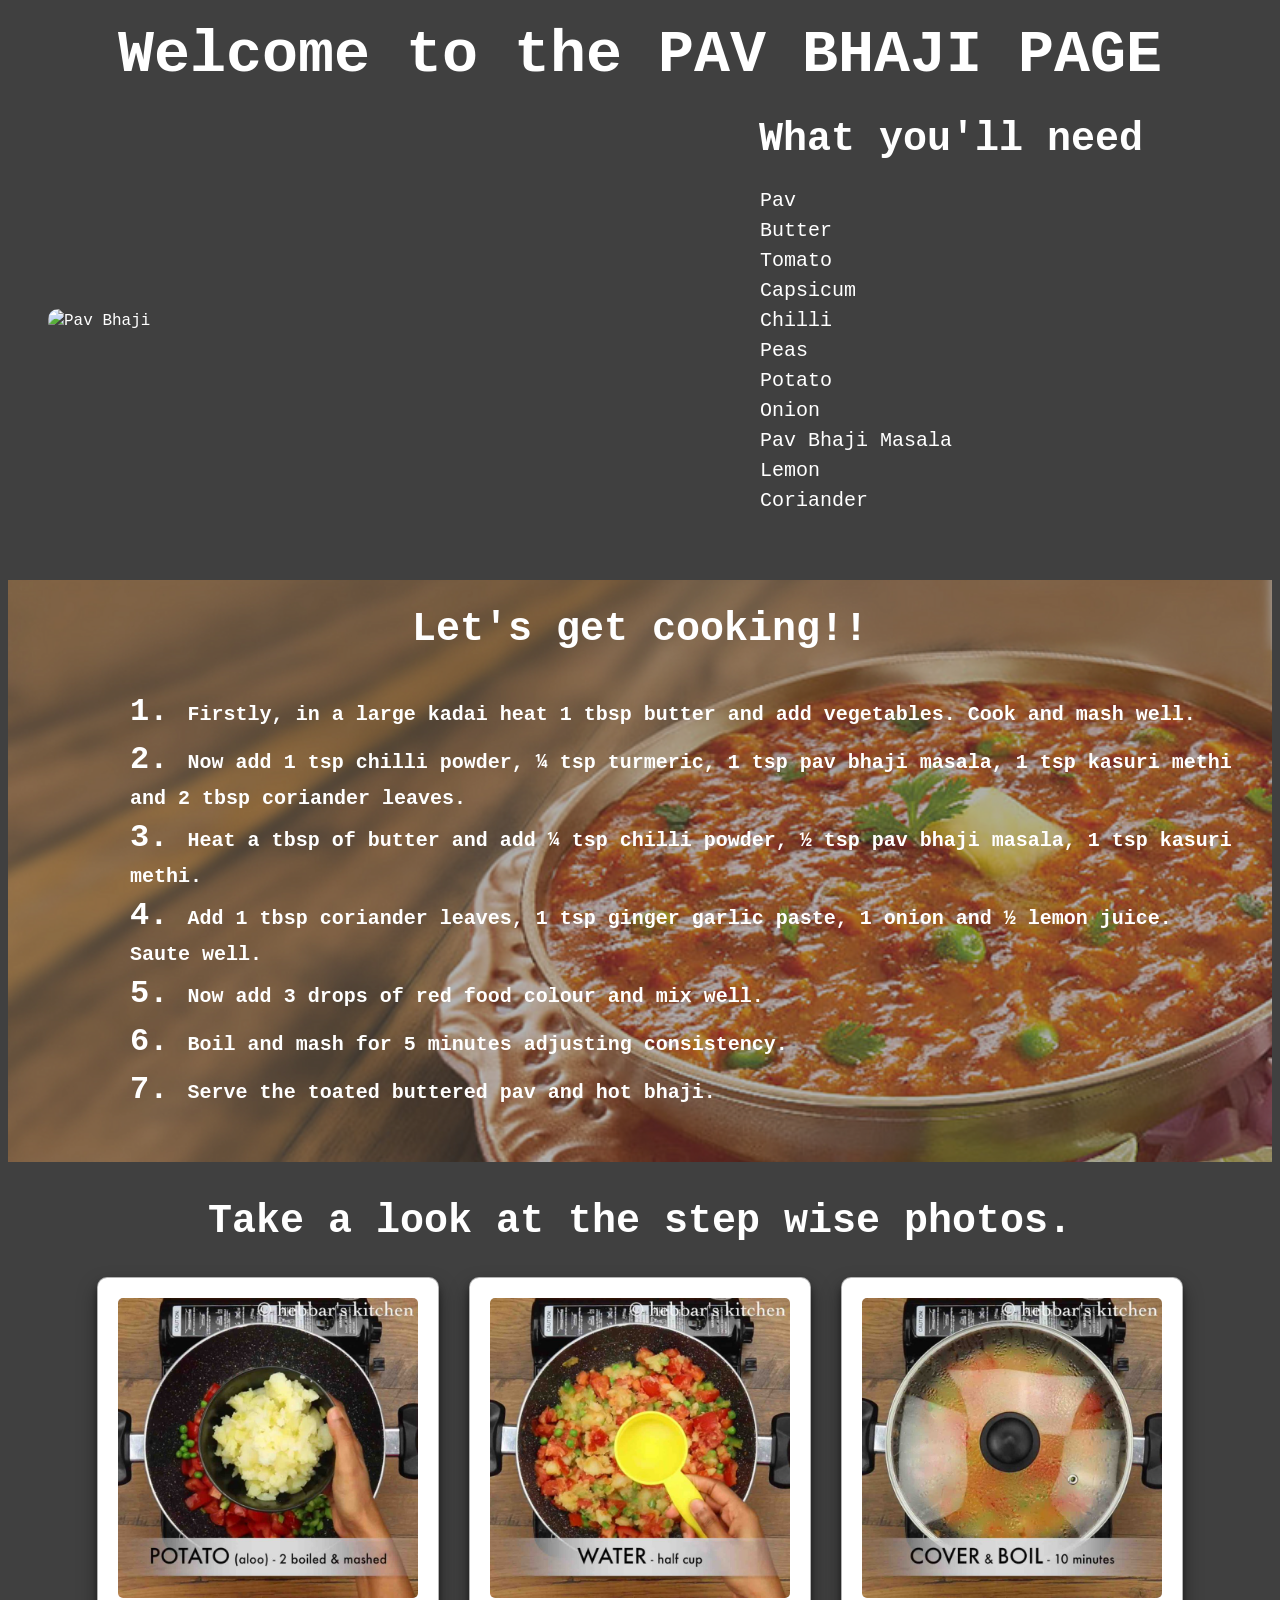
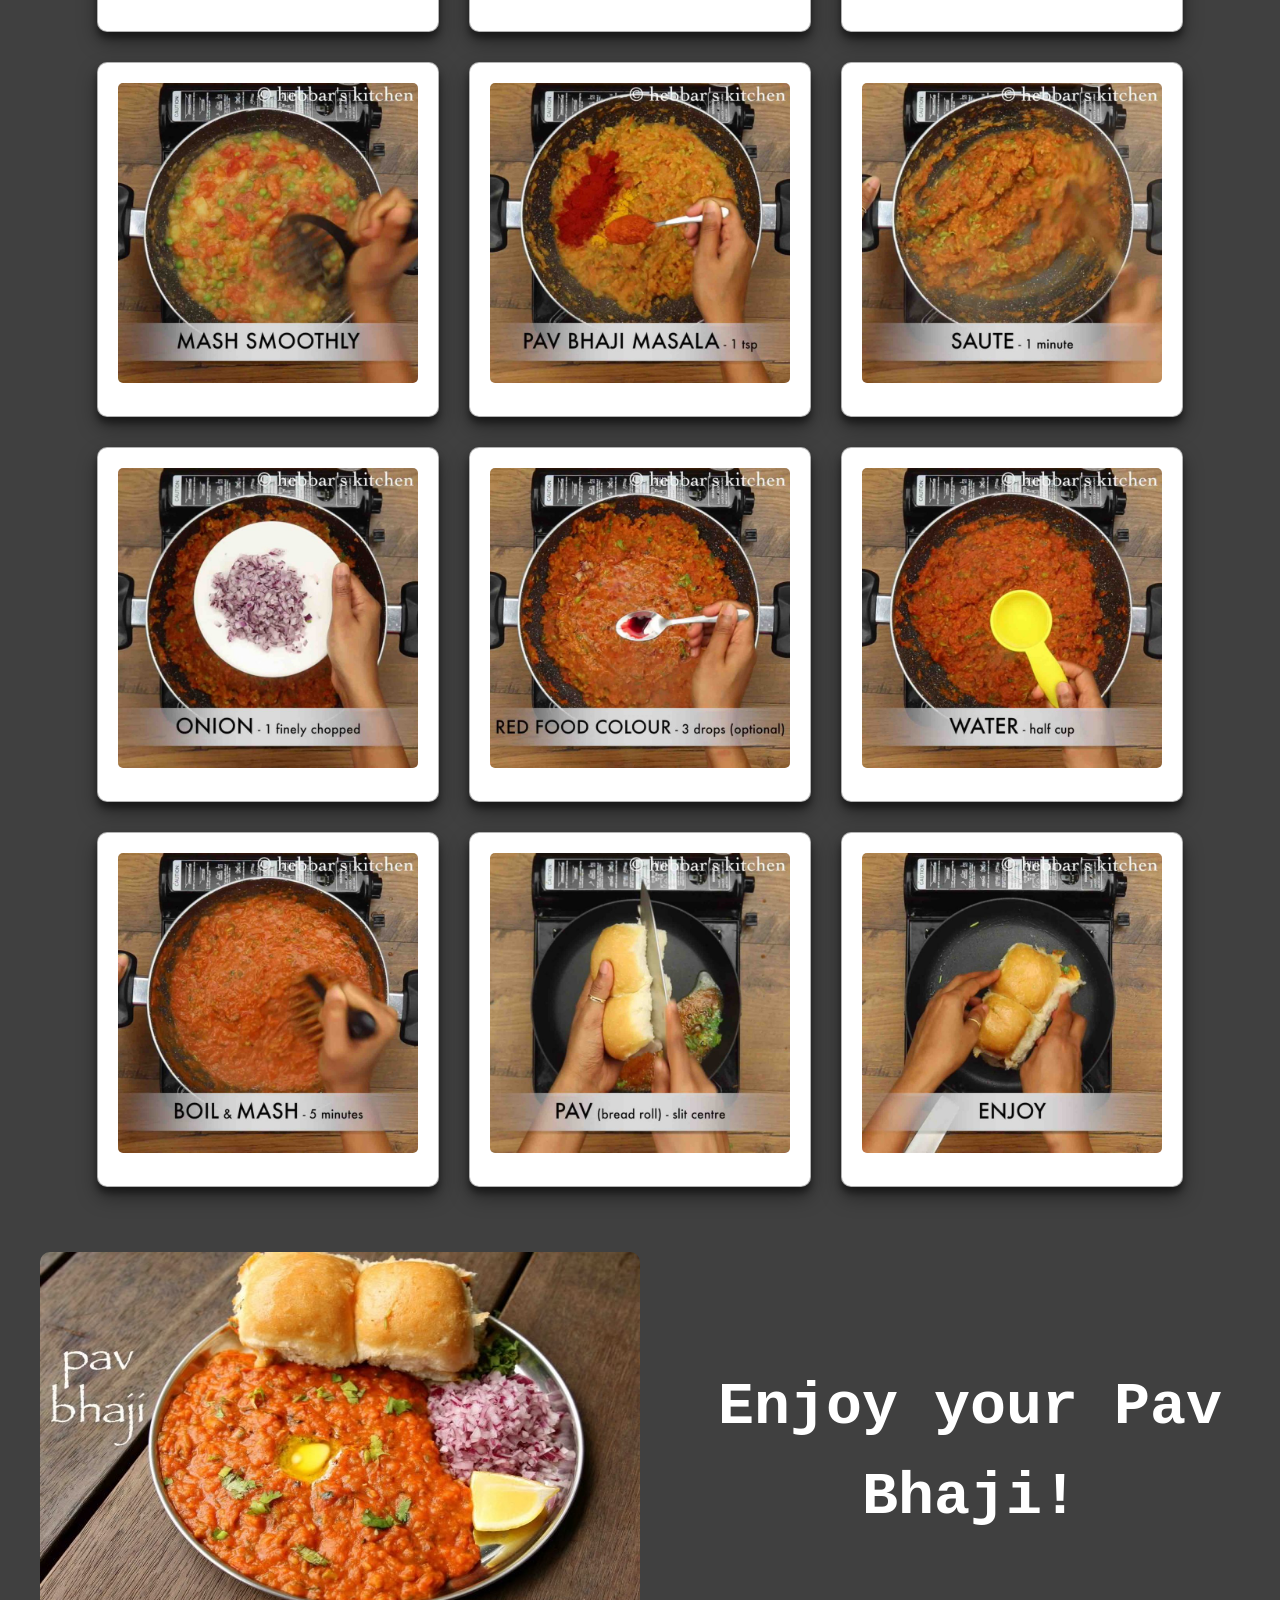
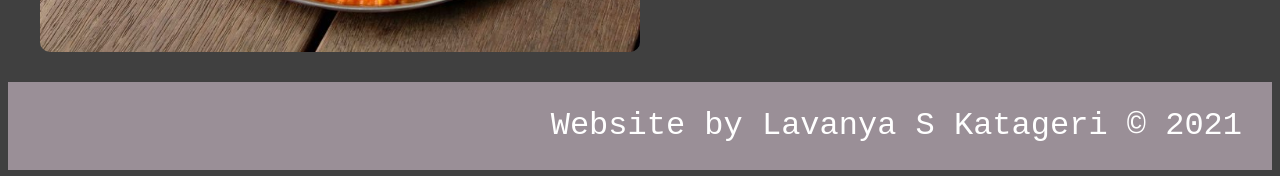
==== index.html @ 5d57452d "edited" ====
<!DOCTYPE html>
<html>

<head>
<meta charset="UTF-8">
<title> The Pav Bhaji Website </title>
<link rel="stylesheet" href="style.css">
</head>

<body>

<h1> Welcome to the PAV BHAJI PAGE</h1>
<div class=" container grid">

	<div class="image">
		<img src="https://www.cookingwithsiddhi.com/wp-content/uploads/2019/11/pav-bhaji-750x500.jpeg" alt="Pav Bhaji" height="400px" width="600px">
	</div>

	<div class="ingredients">
		<h2> What you'll need</h2>
		<ul>
			<li> Pav </li>
			<li> Butter  </li>
			<li> Tomato </li>
			<li> Capsicum </li>
			<li> Chilli </li>
			<li> Peas </li>
			<li> Potato </li>
			<li> Onion </li>
			<li> Pav Bhaji Masala </li>
			<li> Lemon </li>
			<li> Coriander </li>
		</ul>
	</div>
</div>
<br>
<br>
<div class="recipe-wrap">
	<div class="recipe-content">
		<h2> Let's get cooking!!</h2>
		<ul>
			<li><span> 1. </span> Firstly, in a large kadai heat 1 tbsp butter and add vegetables. Cook and mash well.</li>
			<li><span> 2. </span> Now add 1 tsp chilli powder, ¼ tsp turmeric, 1 tsp pav bhaji masala, 1 tsp kasuri methi and 2 tbsp coriander leaves.</li>
			<li><span> 3. </span> Heat a tbsp of butter and add ¼ tsp chilli powder, ½ tsp pav bhaji masala, 1 tsp kasuri methi.</li>
			<li><span> 4. </span> Add 1 tbsp coriander leaves, 1 tsp ginger garlic paste, 1 onion and ½ lemon juice. Saute well.</li>
			<li><span> 5. </span> Now add 3 drops of red food colour and mix well.</li>
			<li><span> 6. </span> Boil and mash for 5 minutes adjusting consistency.</li>
			<li><span> 7. </span> Serve the toated buttered pav and hot bhaji.</li>
		</ul>
	</div>
</div>

<div class="photos">
	<h2> Take a look at the step wise photos.</h2>
	<div class="container flex">
		<div class="card">
			<img src="images/1.jpeg" alt="">
		</div>
		<div class="card">
			<img src="images/2.jpeg" alt="">
		</div>    
		<div class="card">
			<img src="images/3.jpeg" alt="">
		</div>
		<div class="card">
			<img src="images/4.jpeg" alt="">
		</div>
		<div class="card">
			<img src="images/5.jpeg" alt="">
		</div>
		<div class="card">
			<img src="images/6.jpeg" alt="">
		</div>
		<div class="card">
			<img src="images/7.jpeg" alt="">
		</div>
		<div class="card">
			<img src="images/8.jpeg" alt="">
		</div>
		<div class="card">
			<img src="images/9.jpeg" alt="">
		</div>
		<div class="card">
			<img src="images/10.jpeg" alt="">
		</div>
		<div class="card">
			<img src="images/11.jpeg" alt="">
		</div>
		<div class="card">
			<img src="images/12.jpeg" alt="">
		</div>
	</div>
</div>

<div class="enjoy container grid">
	<img src="images/13.jpeg" alt="Pav Bhaji" height="400px" width="600px">
	<h1> Enjoy your Pav Bhaji!</h1>
</div>

<footer>
	<h2> Website by <span class="name"> Lavanya S Katageri &copy; 2021</span></h2>
</footer>

</body>

</html>
---- style.css ----
body {
    line-height: 1.5;
    font-family: 'Courier Prime', monospace;
    background-color: #404040;
    color: white;
}

h1{
    font-size:60px;
    font-weight:bold;
    text-align:center;
    margin:10px;
}

h2{
    font-size:40px;
    font-weight:bold;
    text-align:center;
    margin:10px;
    margin-top:0;
}

ul{
    list-style-type:none;
}

ul li{
    text-align:left;
    padding-left:50px;
    font-size:20px;
}

img{
    border-radius:10px;
    transition-duration:1s;
}

img:hover{
    transform:scale(1.1);
}

.container {
    max-width: 1200px;
    margin: 0 auto;
    padding: 0 40px;
}

.flex {
    display: flex;
    justify-content: center;
    align-items: center;
    height: 100%;
}

.grid {
    display: grid;
    grid-template-columns: repeat(2,1fr);
    gap: 60px;
    justify-content: space-between;
    align-items: center;
    height: 100%;
}

.card {
    background-color: #fff;
    color: #333;
    border: rgba(0, 0, 0, 0.3) solid 1px;
    border-radius: 10px;
    box-shadow: 0 10px 20px rgba(0,0,0,0.4), 0 6px 6px rgba(0,0,0,0.4);
    padding: 20px;
    margin: 5px;
}

.photos .flex {
    flex-wrap: wrap;
}

.photos .card {
    margin: 15px;
}

.photos .card img, .content .card img {
    border-radius: 5px;
    width: 300px;
    margin-bottom: 5px;
}

.recipe-wrap {
    position: relative;
    padding: 20px;
}
  
.recipe-wrap:before {
    content: ' ';
    display: block;
    position: absolute;
    left: 0;
    top: 0;
    width: 100%;
    height: 100%;
    opacity: 0.6;
    background-image: url('images/Mumbai_Pav_Bhaji_Masala.png');
    background-repeat: no-repeat;
    background-position: 50% 0;
    background-size: cover;
}
  
.recipe-content {
    position: relative;
    font-size: 28px;
    font-weight: bold;
    max-width: 1200px;
    margin: 0 auto;
}

.recipe-content span {
    font-size: 32px;
}

.photos, .enjoy {
    padding: 20px;
    margin: 10px auto;
}

.image {
    animation: slideInFromLeft 1s ease-in;
}

.ingredients {
    animation: slideInFromRight 1s ease-in;
}

footer {
    background-color: #9A8F97;
}

footer h2{
    font-size: 32px;
    font-weight: normal;
    padding: 20px;
    text-decoration: none;
    text-align: end;
}

@keyframes slideInFromLeft {
    0% {
      transform: translateX(-100%);
    }
  
    100% {
      transform: translateX(0);
    }
}
  
@keyframes slideInFromRight {
    0% {
      transform: translateX(100%);
    }
  
    100% {
      transform: translateX(0);
    }
}
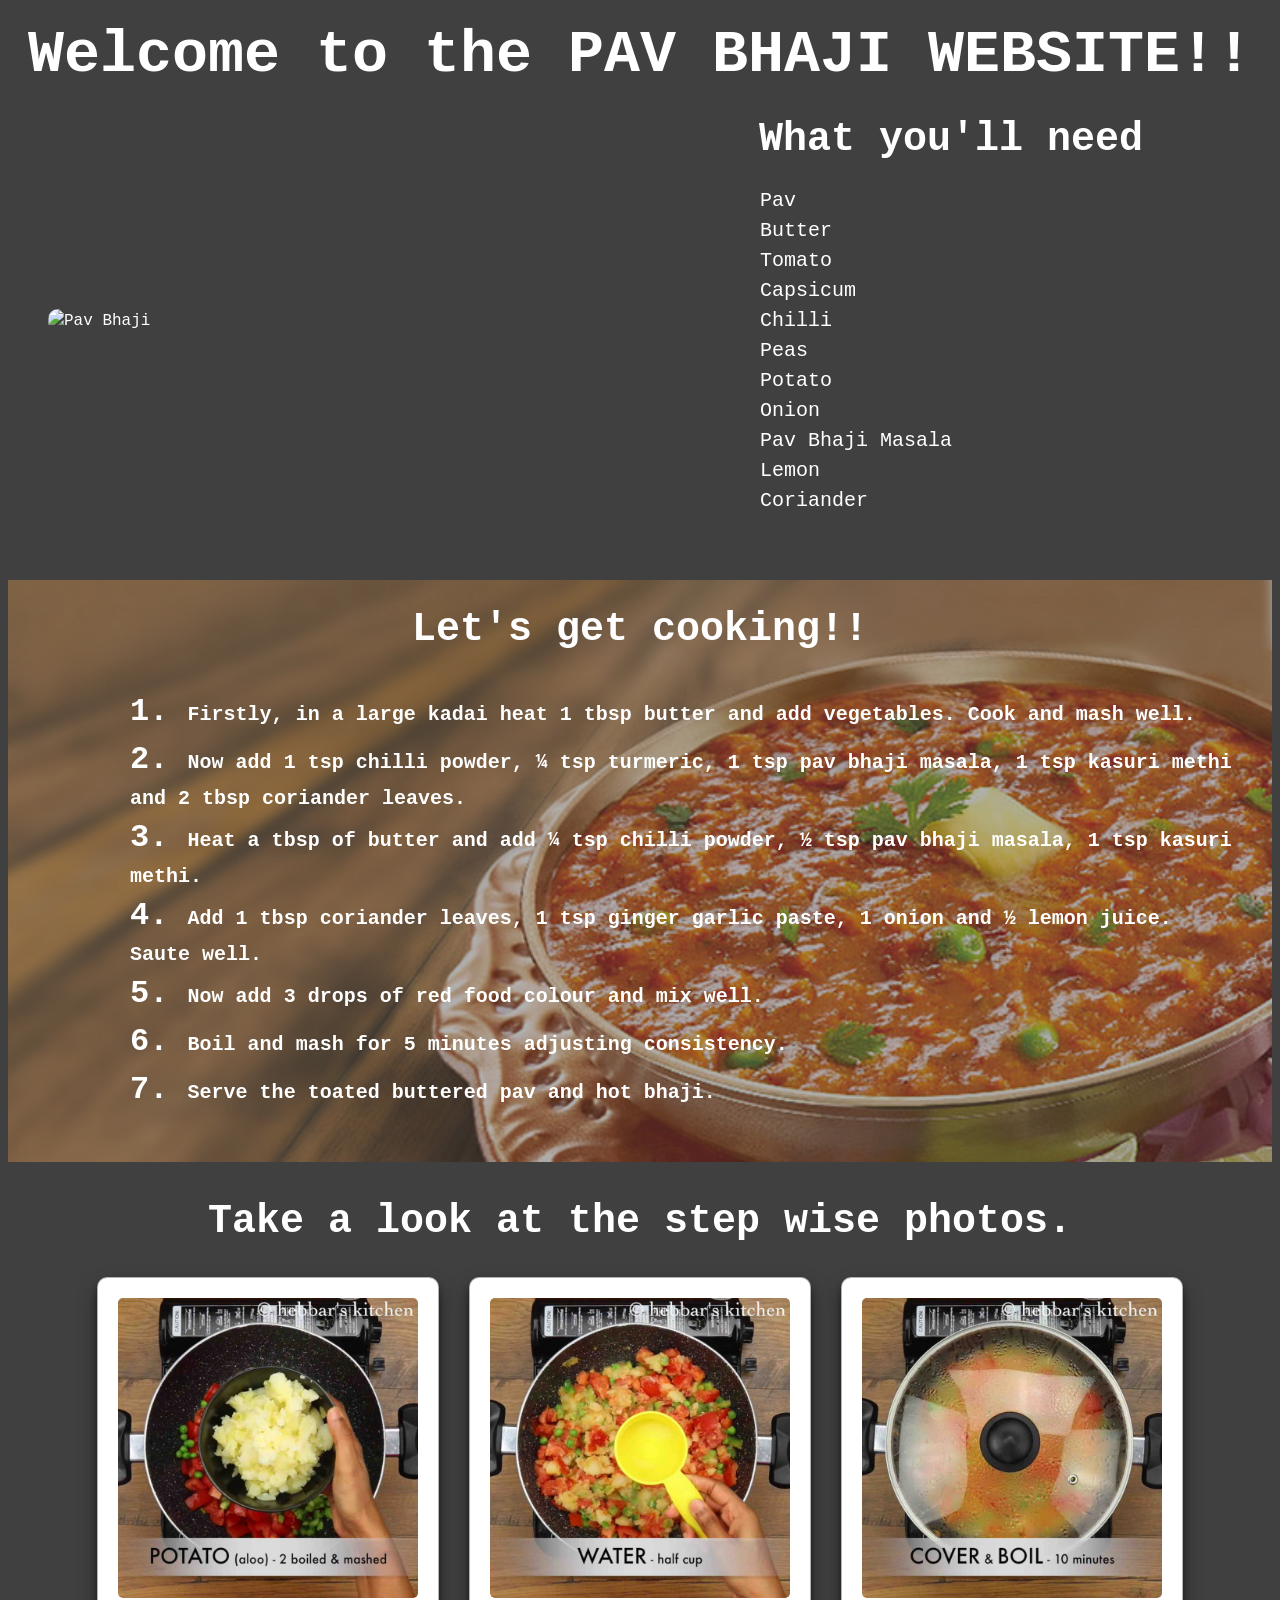
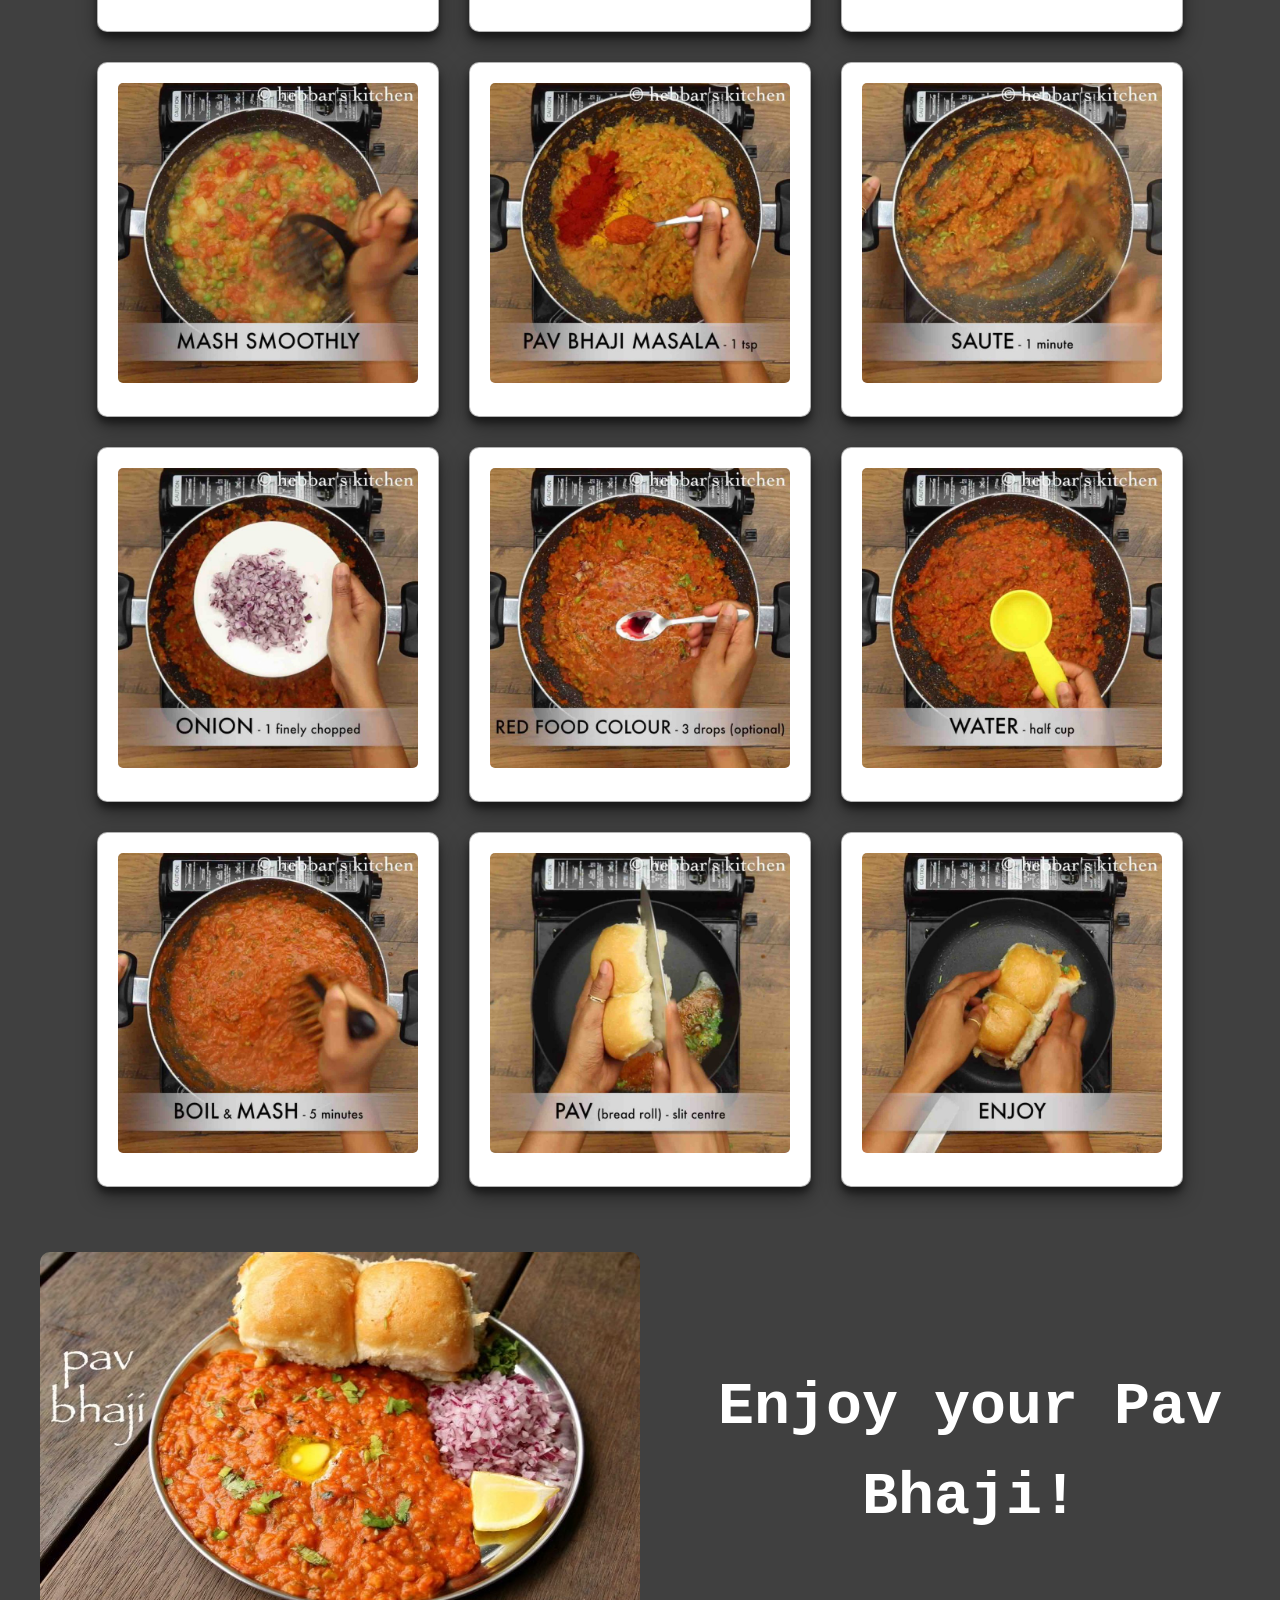
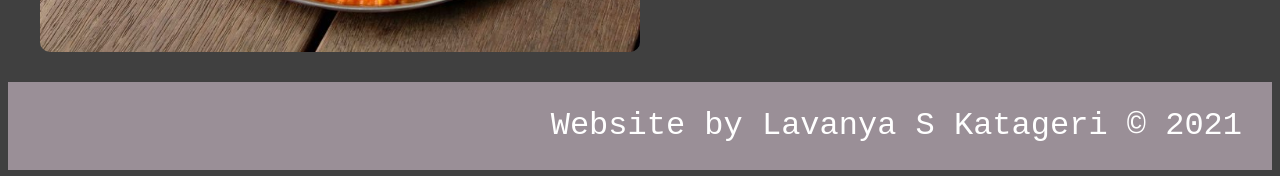
==== commit a8045b8c: "Update index.html" ====
--- a/index.html
+++ b/index.html
@@ -9,7 +9,7 @@
 
 <body>
 
-<h1> Welcome to the PAV BHAJI PAGE</h1>
+<h1> Welcome to the PAV BHAJI WEBSITE!!</h1>
 <div class=" container grid">
 
 	<div class="image">
@@ -103,4 +103,4 @@
 
 </body>
 
-</html>+</html>
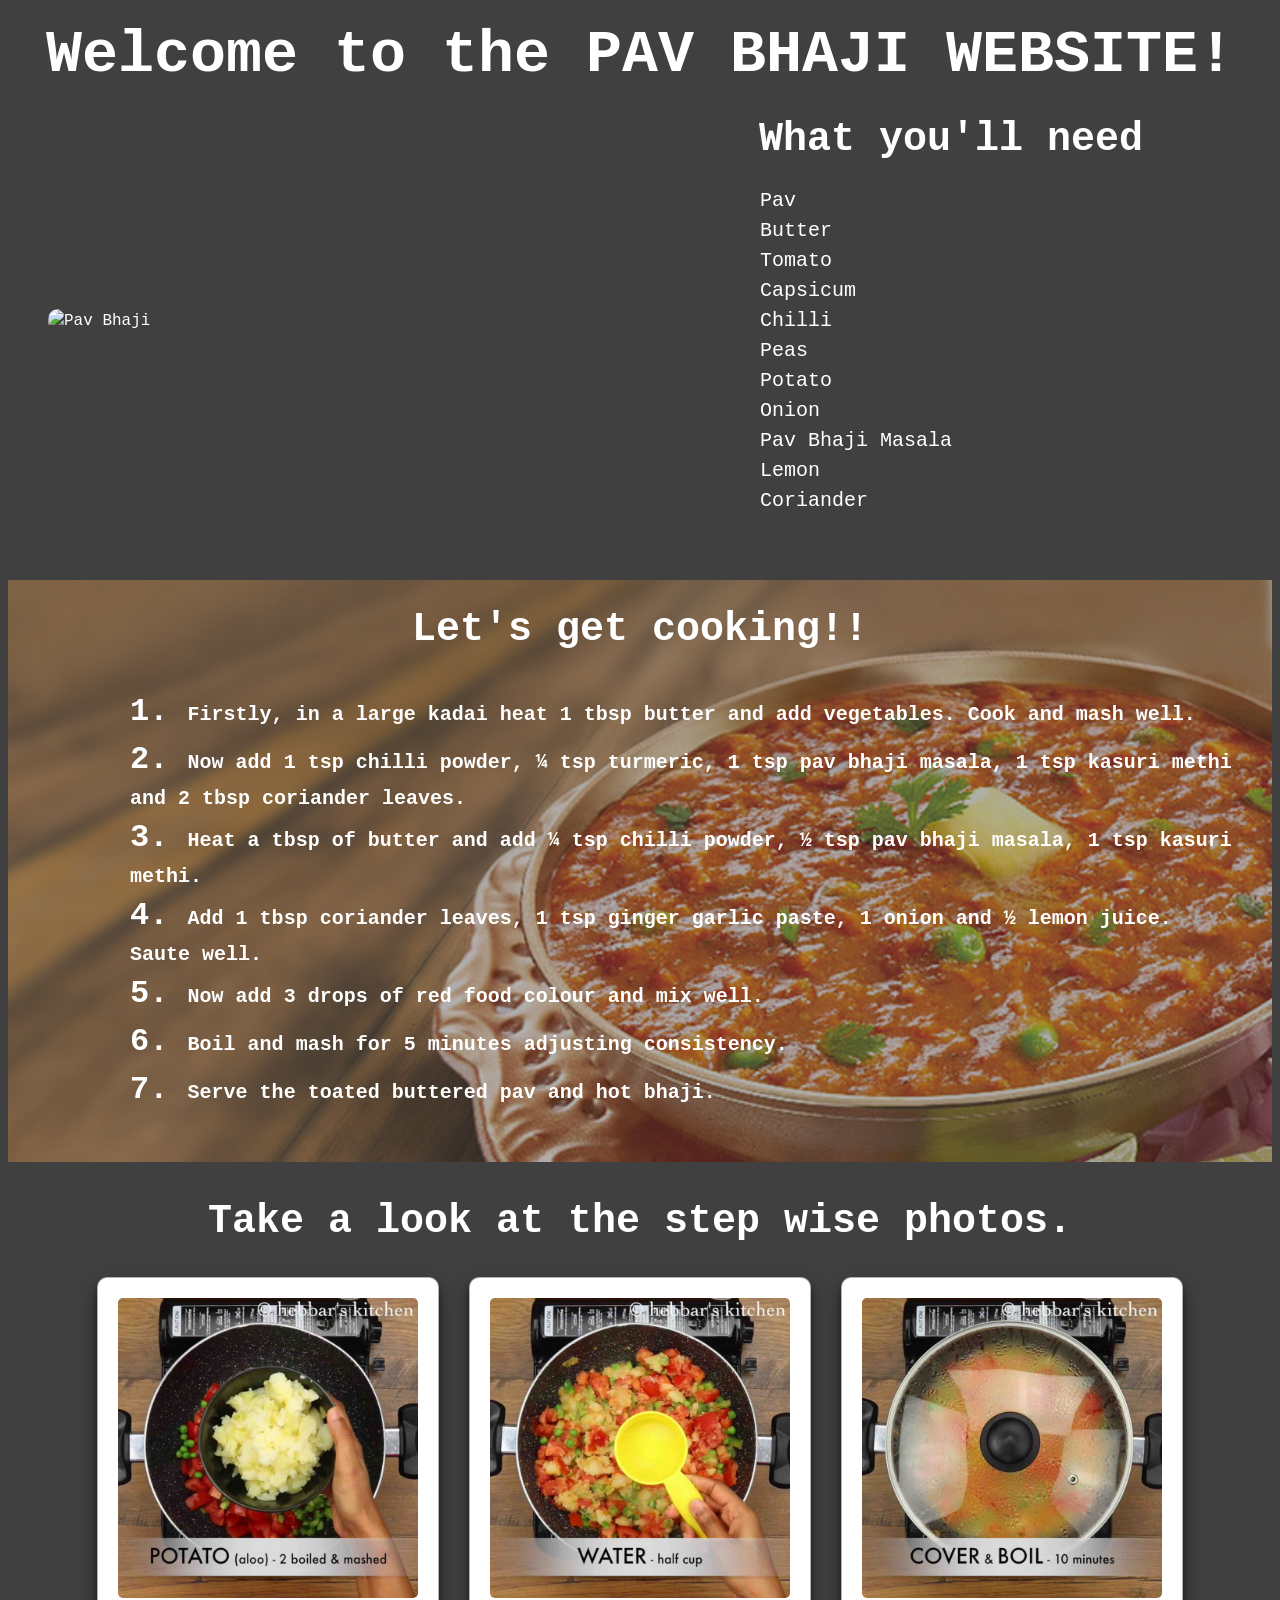
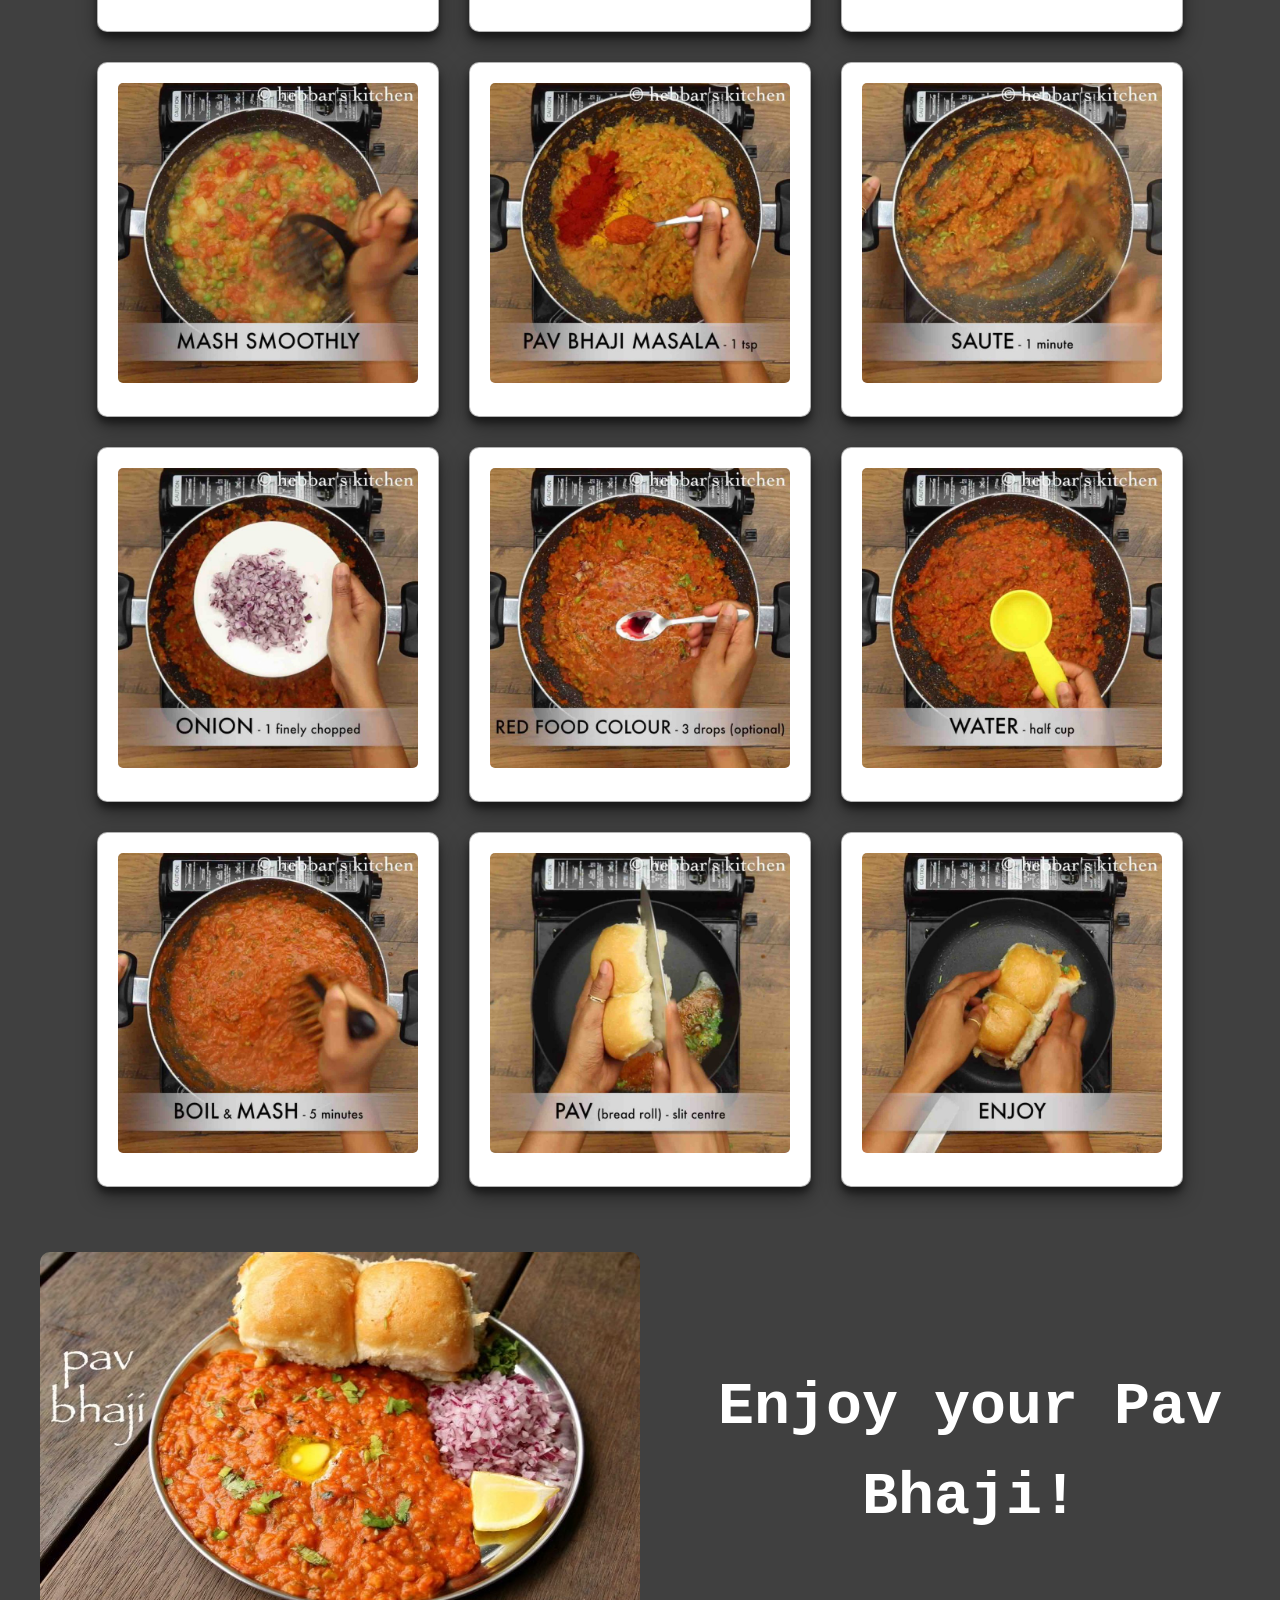
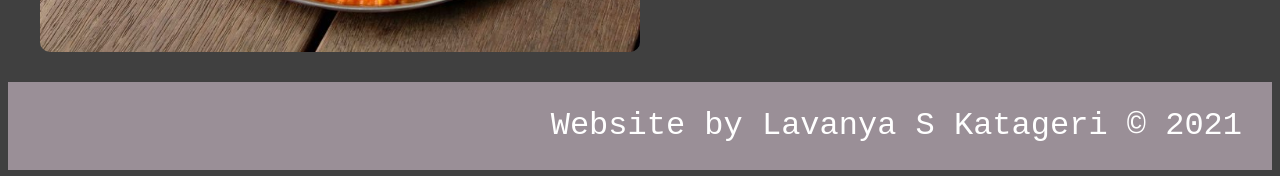
==== commit 0a785455: "Update index.html" ====
--- a/index.html
+++ b/index.html
@@ -9,7 +9,7 @@
 
 <body>
 
-<h1> Welcome to the PAV BHAJI WEBSITE!!</h1>
+<h1> Welcome to the PAV BHAJI WEBSITE!</h1>
 <div class=" container grid">
 
 	<div class="image">
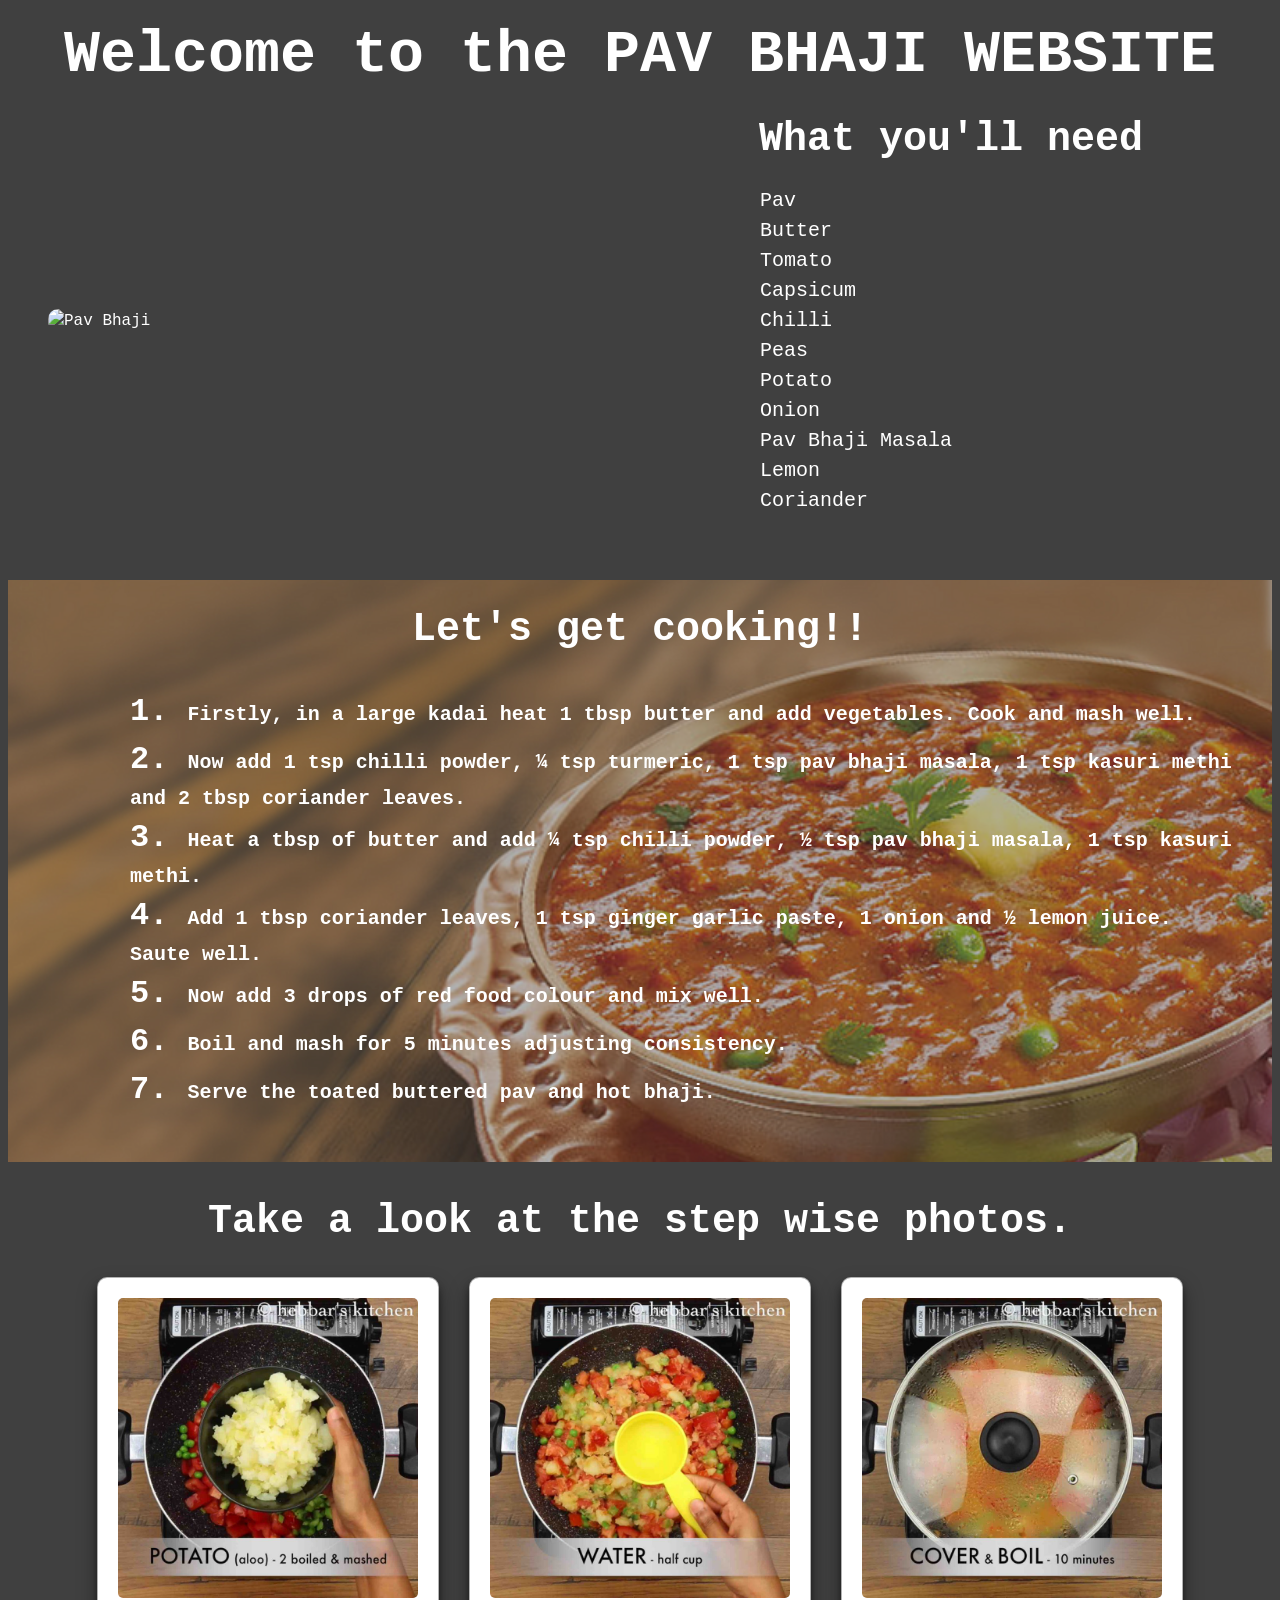
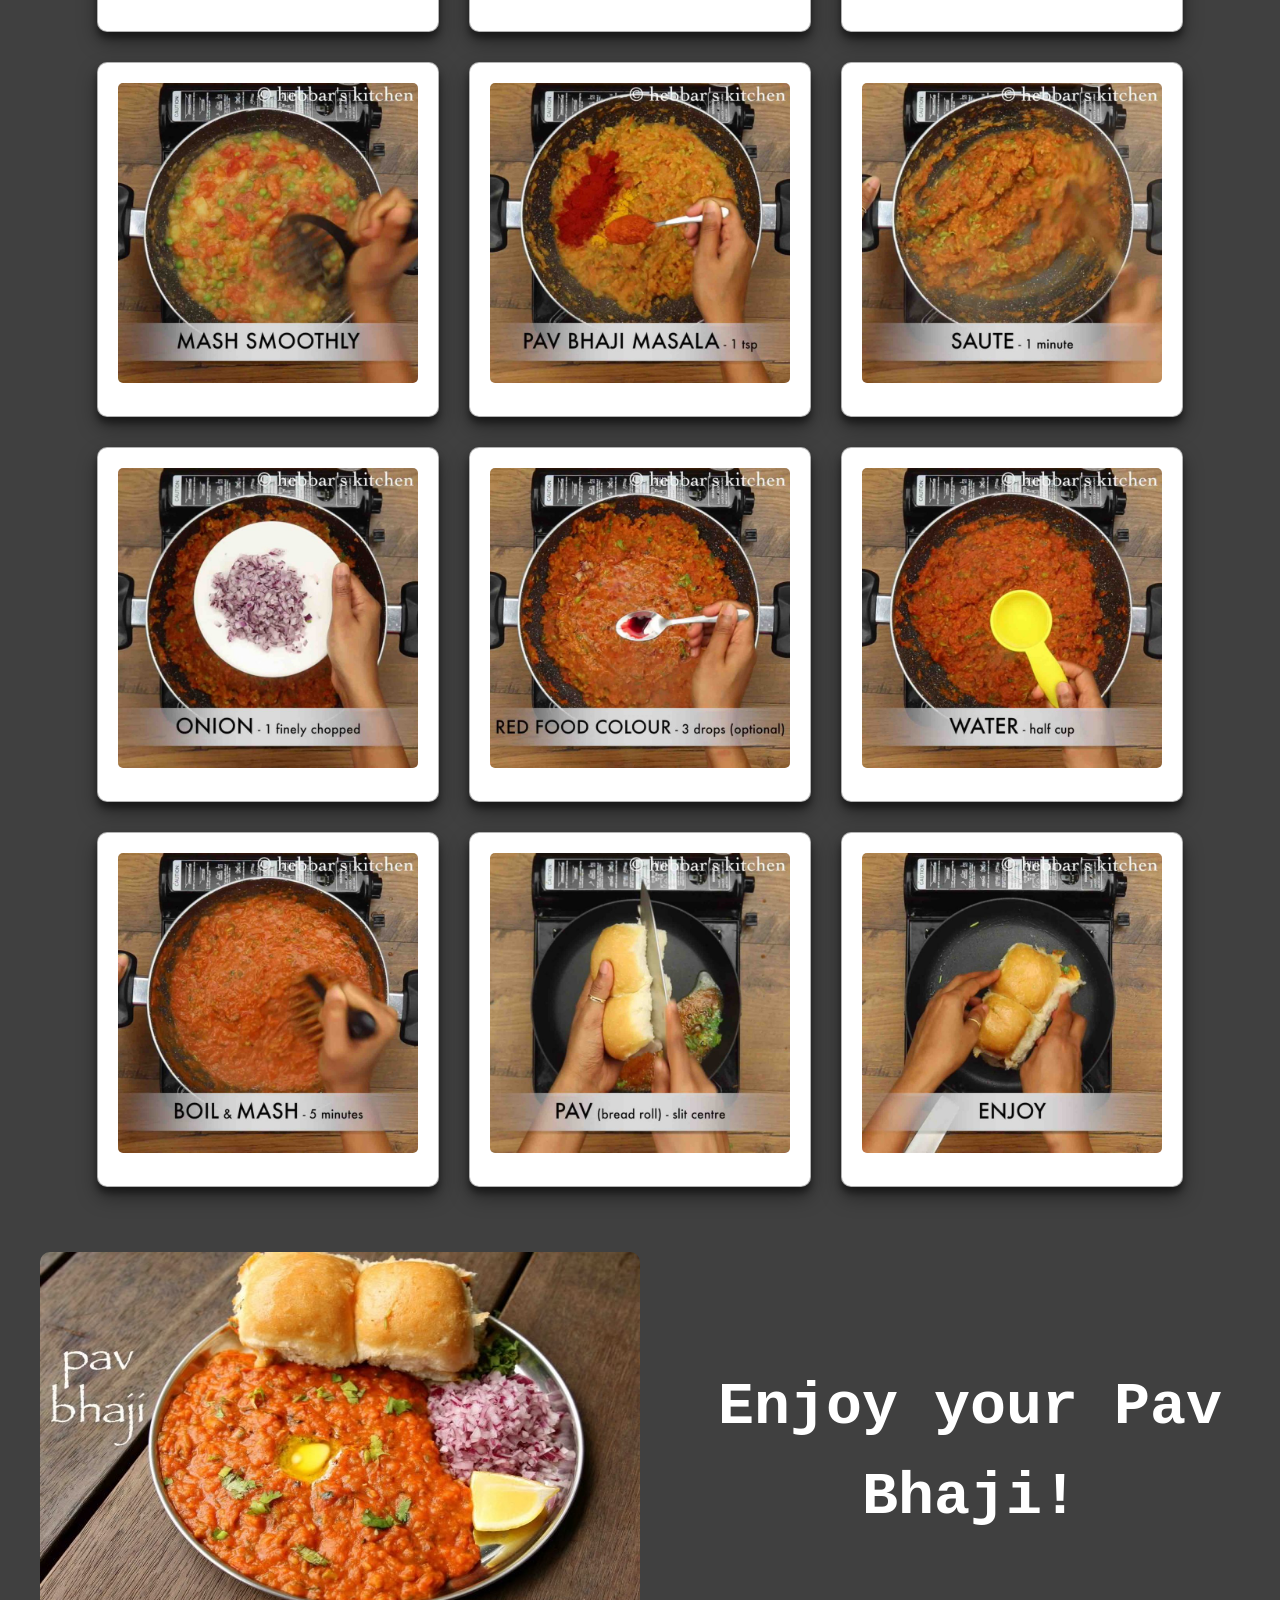
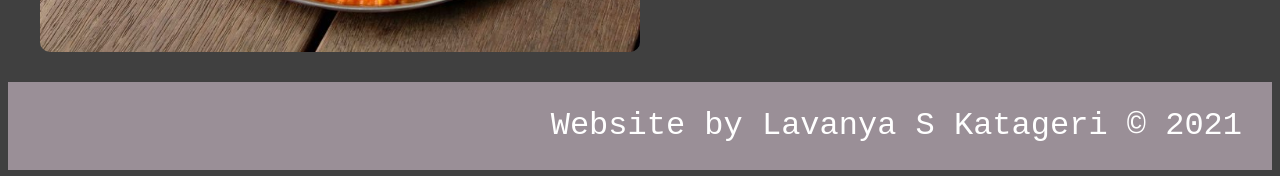
==== commit 4e9f8c58: "Update index.html" ====
--- a/index.html
+++ b/index.html
@@ -9,7 +9,7 @@
 
 <body>
 
-<h1> Welcome to the PAV BHAJI WEBSITE!</h1>
+<h1> Welcome to the PAV BHAJI WEBSITE</h1>
 <div class=" container grid">
 
 	<div class="image">
